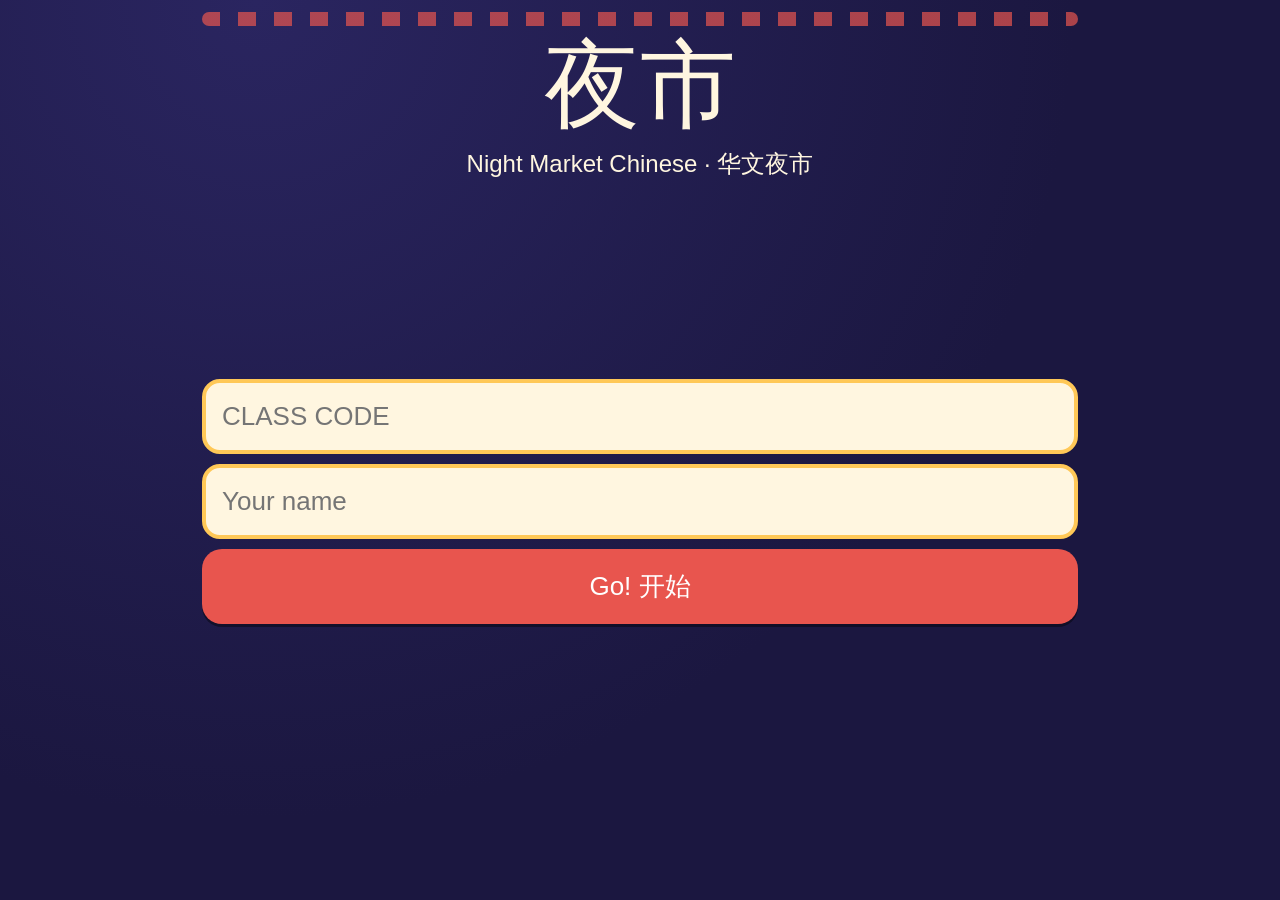
==== public/index.html @ 70c6d01e "Add files via upload" ====
<!doctype html>
<html lang="en"><head><meta charset="utf-8"><meta name="viewport" content="width=device-width,initial-scale=1,viewport-fit=cover">
<title>夜市学华文 Night Market Chinese</title><link rel="stylesheet" href="app.css?v=2"></head>
<body><div id="app" aria-live="polite"></div><script type="module" src="app.js?v=2"></script></body></html>
---- public/app.css ----
/* Night Market 夜市: a new skin for Tier C. Deep indigo night, lantern red and gold, paper cards. System Chinese fonts only (no third-party hosts). */
:root{--night:#1b1740;--night2:#2a2560;--lantern:#e8554e;--gold:#ffc857;--paper:#fff6e0;--ink:#2b2140;--jade:#2a9d8f;--soft:#e9defa;
 --zh:"PingFang SC","Noto Sans SC","Microsoft YaHei","Hiragino Sans GB","Source Han Sans SC",sans-serif;--kai:"Kaiti SC","STKaiti","KaiTi","BiauKai","Noto Serif SC",var(--zh)}
*{box-sizing:border-box;-webkit-tap-highlight-color:transparent}
html,body{margin:0;height:100%;background:radial-gradient(circle at 20% 0,var(--night2),var(--night) 60%);color:var(--paper);font:18px/1.35 var(--zh);overflow:hidden}
#app{height:100dvh;display:flex;flex-direction:column;max-width:900px;margin:0 auto;padding:max(10px,env(safe-area-inset-top)) 12px max(10px,env(safe-area-inset-bottom))}
.top{display:flex;align-items:center;gap:8px;min-height:75px}.top .sp{flex:1}
.lantern-row{height:14px;background:repeating-linear-gradient(90deg,var(--lantern) 0 18px,transparent 18px 36px);opacity:.7;border-radius:8px;margin:2px 0 6px}
button{font:inherit;color:inherit;border:0;cursor:pointer;min-height:75px;min-width:75px;border-radius:20px;padding:10px 16px;background:var(--night2);box-shadow:0 3px 0 #0006}
button:active{transform:translateY(2px);box-shadow:none}button:focus-visible{outline:4px solid var(--gold)}
button.small{min-height:75px;min-width:75px;font-size:20px;border-radius:18px;padding:6px 12px}
.parent button.small{min-height:48px;min-width:48px;font-size:16px}
.card{background:var(--paper);color:var(--ink);border-radius:22px;padding:14px}
.big{font-size:clamp(44px,12vmin,96px);font-family:var(--kai);line-height:1.1;text-align:center}
.py{font-size:clamp(16px,3.4vmin,26px);color:#7a4b8f;min-height:1.3em;text-align:center}
.opts{display:grid;grid-template-columns:1fr 1fr;gap:12px;margin-top:auto}
.opts button{background:var(--paper);color:var(--ink);font-size:clamp(26px,6.5vmin,48px);font-family:var(--kai);min-height:clamp(75px,16vh,130px)}
.opts.sm button{font-size:clamp(18px,4vmin,26px);font-family:var(--zh)}
.opts.three{grid-template-columns:1fr 1fr 1fr}
.go{background:var(--lantern);color:#fff;font-size:26px}.gold{background:var(--gold);color:var(--ink)}
.stage{flex:1;display:flex;flex-direction:column;gap:10px;min-height:0}
.prompt{display:flex;align-items:center;gap:8px;justify-content:center;font-size:clamp(16px,3.4vmin,24px);text-align:center}
.dots{display:flex;gap:6px;justify-content:center;padding:4px}.dots i{width:12px;height:12px;border-radius:50%;background:#fff3}.dots i.on{background:var(--gold)}.dots i.done{background:var(--jade)}
.good{background:var(--jade)!important;color:#fff!important}.try{background:var(--gold)!important;color:var(--ink)!important}
.frame{display:flex;gap:8px;justify-content:center;align-items:stretch;margin:auto}
.frame.tb{flex-direction:column;width:min(40vw,200px)}.frame.enc{width:min(46vw,230px);padding:14px;border:6px solid var(--gold);border-radius:12px;background:#fff1}
.slot{min-width:min(26vw,130px);min-height:min(22vw,110px);border:4px dashed var(--gold);border-radius:16px;display:flex;align-items:center;justify-content:center;font-size:clamp(40px,10vmin,72px);font-family:var(--kai);background:#fff1;color:var(--paper)}
.slot.f{border-style:solid;background:var(--paper);color:var(--ink)}
.tiles{display:flex;gap:10px;flex-wrap:wrap;justify-content:center}.tiles button{background:var(--paper);color:var(--ink);font-size:clamp(24px,5.5vmin,40px);font-family:var(--kai)}.tiles button[disabled]{opacity:.25}
.line{display:flex;gap:8px;flex-wrap:wrap;justify-content:center;min-height:90px;align-items:center;border-bottom:4px dashed var(--gold);padding-bottom:6px}
.msg{min-height:2.6em;text-align:center;font-size:clamp(18px,3.8vmin,26px)}
.note{font-size:15px;opacity:.85;text-align:center}
.field{display:flex;flex-direction:column;gap:10px;margin:auto 0}.field input{font:inherit;min-height:75px;border-radius:18px;border:4px solid var(--gold);padding:0 16px;font-size:26px;text-transform:uppercase;background:var(--paper);color:var(--ink)}.field input.name{text-transform:none}
.parent{overflow:auto}.parent table{width:100%;border-collapse:collapse}.parent td{padding:6px;border-bottom:1px solid #0002}
.xp{background:var(--gold);color:var(--ink);padding:4px 12px;border-radius:99px;font-weight:700}
.meter{height:16px;background:#fff3;border-radius:9px;overflow:hidden}.meter i{display:block;height:100%;background:var(--gold)}
.chars{display:inline-flex;gap:.1em;align-items:flex-end}.chars ruby{ruby-position:over}.chars rt{font-size:.28em;font-family:var(--zh);color:#7a4b8f}
@media (prefers-reduced-motion:no-preference){.pop{animation:pop .25s}@keyframes pop{from{transform:scale(.9)}to{transform:scale(1)}}}
@media (max-height:520px){.big{font-size:clamp(36px,10vmin,64px)}.opts button{min-height:75px}}
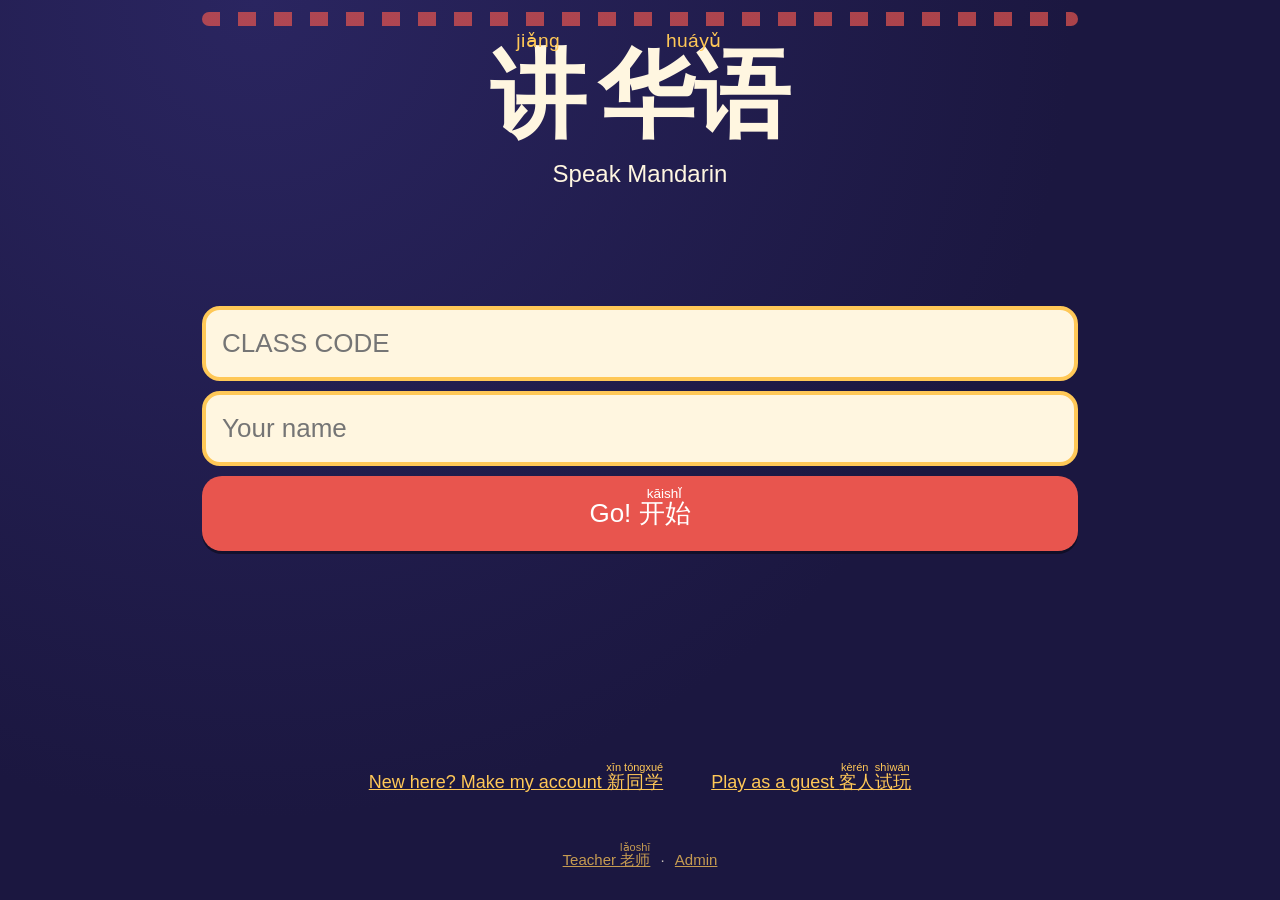
==== commit 4ecd6d24: "Add files via upload" ====
--- a/public/index.html
+++ b/public/index.html
@@ -1,4 +1,4 @@
 <!doctype html>
 <html lang="en"><head><meta charset="utf-8"><meta name="viewport" content="width=device-width,initial-scale=1,viewport-fit=cover">
-<title>夜市学华文 Night Market Chinese</title><link rel="stylesheet" href="app.css?v=2"></head>
-<body><div id="app" aria-live="polite"></div><script type="module" src="app.js?v=2"></script></body></html>
+<title>Speak Mandarin 讲华语 (jiǎng huáyǔ)</title><link rel="stylesheet" href="app.css?v=5"></head>
+<body><div id="app" aria-live="polite"></div><script type="module" src="app.js?v=5"></script></body></html>
--- a/public/app.css
+++ b/public/app.css
@@ -35,5 +35,15 @@
 .xp{background:var(--gold);color:var(--ink);padding:4px 12px;border-radius:99px;font-weight:700}
 .meter{height:16px;background:#fff3;border-radius:9px;overflow:hidden}.meter i{display:block;height:100%;background:var(--gold)}
 .chars{display:inline-flex;gap:.1em;align-items:flex-end}.chars ruby{ruby-position:over}.chars rt{font-size:.28em;font-family:var(--zh);color:#7a4b8f}
+button.link{background:none;box-shadow:none;min-height:75px;text-decoration:underline;font-size:18px;color:var(--gold)}
+.alt{display:flex;flex-wrap:wrap;gap:4px 16px;justify-content:center}
+.foot{text-align:center;font-size:15px;opacity:.75;padding:6px 0}.foot a{color:var(--gold);display:inline-block;padding:14px 6px}
+/* v0.4: pinyin over the app's own Chinese, the title, and the after-answer reveal line */
+ruby{ruby-position:over}rt{font-size:max(.52em,11px);font-family:var(--zh);font-weight:400;letter-spacing:0}
+.title{margin:0;font-weight:700}.title ruby{margin:0 .06em}.title rt{font-size:max(.2em,15px);color:var(--gold);letter-spacing:.02em}
+.reveal{display:flex;justify-content:center;padding:2px 0}.reveal .chars{font-size:clamp(24px,5vmin,36px);font-family:var(--kai)}
+.msg.withrv{display:flex;flex-wrap:wrap;align-items:center;justify-content:center;gap:0 16px;min-height:0}.reveal rt{font-size:max(.36em,11px)}
+/* short screens (laptops): keep the Next button on screen even with pinyin lines */
+@media (max-height:800px){.stage{gap:4px}.msg{min-height:2em}.note{line-height:1.25}}
 @media (prefers-reduced-motion:no-preference){.pop{animation:pop .25s}@keyframes pop{from{transform:scale(.9)}to{transform:scale(1)}}}
 @media (max-height:520px){.big{font-size:clamp(36px,10vmin,64px)}.opts button{min-height:75px}}
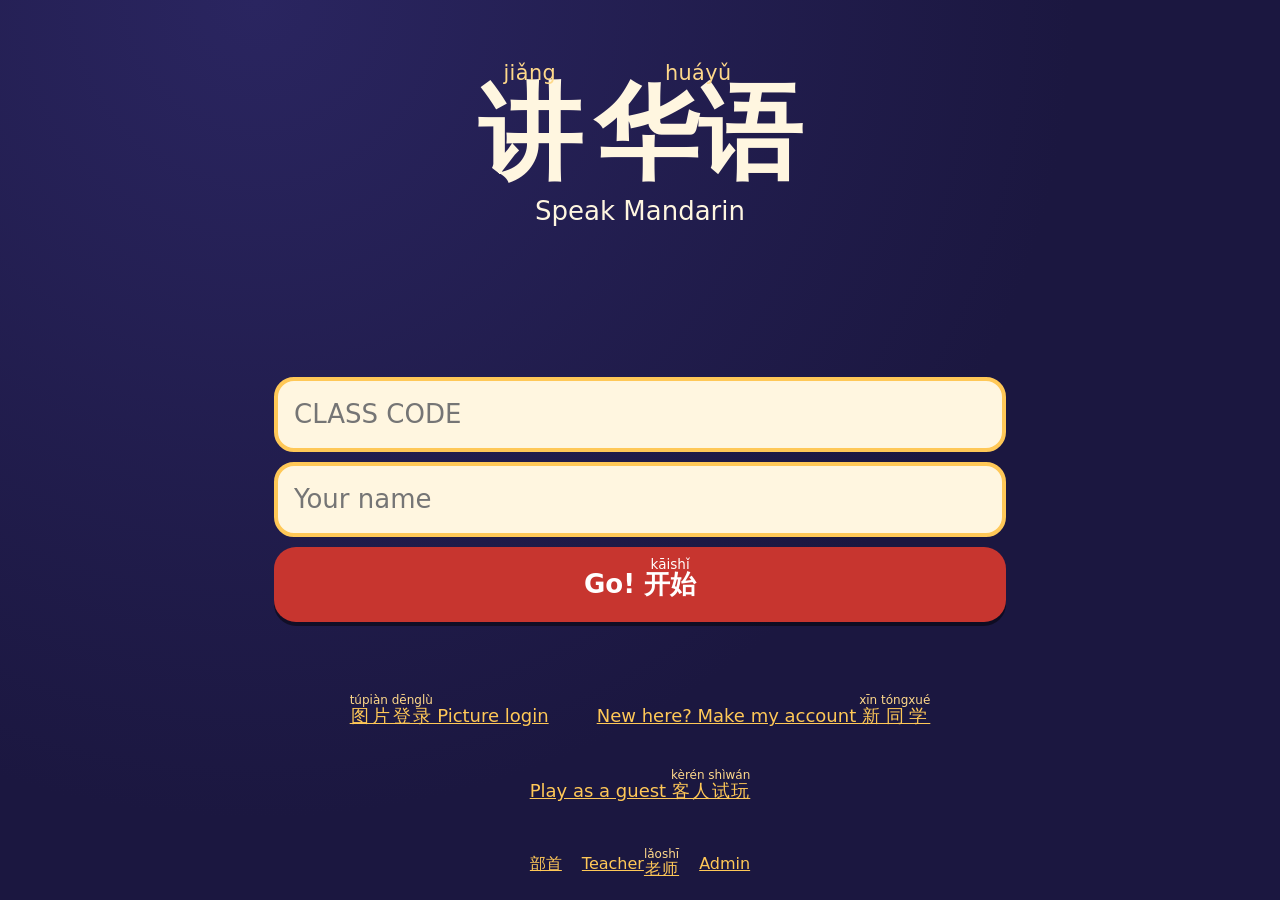
==== commit c83374af: "Add files via upload" ====
--- a/public/index.html
+++ b/public/index.html
@@ -1,4 +1,4 @@
 <!doctype html>
-<html lang="en"><head><meta charset="utf-8"><meta name="viewport" content="width=device-width,initial-scale=1,viewport-fit=cover">
-<title>Speak Mandarin 讲华语 (jiǎng huáyǔ)</title><link rel="stylesheet" href="app.css?v=5"></head>
-<body><div id="app" aria-live="polite"></div><script type="module" src="app.js?v=5"></script></body></html>
+<html lang="en"><head><meta charset="utf-8"><meta name="viewport" content="width=device-width,initial-scale=1,viewport-fit=cover"><meta name="theme-color" content="#1b1740"><!--stamp--><script type="importmap">{"imports":{"/app.js":"/app.js?v=0.7.0-6b0b86ff","/radicals.js":"/radicals.js?v=0.7.0-48bd80d1","/zh-data.js":"/zh-data.js?v=0.7.0-edc6fe21","/zh-engine.js":"/zh-engine.js?v=0.7.0-79d55fe7","/zh-gloss.js":"/zh-gloss.js?v=0.7.0-d0651891","/zh-meaning.js":"/zh-meaning.js?v=0.7.0-9b0ef531","/zh-pic.js":"/zh-pic.js?v=0.7.0-c35b3b65","/zh-speech.js":"/zh-speech.js?v=0.7.0-18643c3a","/zh-ui.js":"/zh-ui.js?v=0.7.0-2df8ffec"}}</script><!--/stamp-->
+<title>Speak Mandarin 讲华语 (jiǎng huáyǔ)</title><link rel="stylesheet" href="app.css?v=0.7.0-2028bb35"></head>
+<body><div id="app"></div><script type="module" src="app.js?v=0.7.0"></script></body></html>
--- a/public/app.css
+++ b/public/app.css
@@ -1,49 +1,141 @@
-/* Night Market 夜市: a new skin for Tier C. Deep indigo night, lantern red and gold, paper cards. System Chinese fonts only (no third-party hosts). */
-:root{--night:#1b1740;--night2:#2a2560;--lantern:#e8554e;--gold:#ffc857;--paper:#fff6e0;--ink:#2b2140;--jade:#2a9d8f;--soft:#e9defa;
- --zh:"PingFang SC","Noto Sans SC","Microsoft YaHei","Hiragino Sans GB","Source Han Sans SC",sans-serif;--kai:"Kaiti SC","STKaiti","KaiTi","BiauKai","Noto Serif SC",var(--zh)}
+/* Night Market 夜市 (v0.7). Indigo night, paper lantern cards, gold light. One memorable thing: the string of lanterns that shows progress.
+   System Chinese fonts only (no third-party hosts). Colour pairs measured against WCAG AA (see docs/UI_NOTES_v0.7.md). */
+:root{--night:#1b1740;--night2:#2a2560;--night3:#38307a;--lantern:#c7352f;--lantern-hi:#e8554e;--gold:#ffc857;--paper:#fff6e0;--ink:#2b2140;--jade:#1d7a6f;--jade-bg:#dff3ea;--try-bg:#fff0cc;--soft:#e9defa;
+ --mute:#574777;--py-night:#ffd98a;--text-night:#e9defa;
+ --zh:"PingFang SC","Noto Sans SC","Microsoft YaHei","Hiragino Sans GB","Source Han Sans SC",system-ui,sans-serif;--kai:"Kaiti SC","STKaiti","KaiTi","BiauKai","Noto Serif SC",var(--zh)}
 *{box-sizing:border-box;-webkit-tap-highlight-color:transparent}
-html,body{margin:0;height:100%;background:radial-gradient(circle at 20% 0,var(--night2),var(--night) 60%);color:var(--paper);font:18px/1.35 var(--zh);overflow:hidden}
-#app{height:100dvh;display:flex;flex-direction:column;max-width:900px;margin:0 auto;padding:max(10px,env(safe-area-inset-top)) 12px max(10px,env(safe-area-inset-bottom))}
-.top{display:flex;align-items:center;gap:8px;min-height:75px}.top .sp{flex:1}
-.lantern-row{height:14px;background:repeating-linear-gradient(90deg,var(--lantern) 0 18px,transparent 18px 36px);opacity:.7;border-radius:8px;margin:2px 0 6px}
-button{font:inherit;color:inherit;border:0;cursor:pointer;min-height:75px;min-width:75px;border-radius:20px;padding:10px 16px;background:var(--night2);box-shadow:0 3px 0 #0006}
-button:active{transform:translateY(2px);box-shadow:none}button:focus-visible{outline:4px solid var(--gold)}
-button.small{min-height:75px;min-width:75px;font-size:20px;border-radius:18px;padding:6px 12px}
-.parent button.small{min-height:48px;min-width:48px;font-size:16px}
+html,body{margin:0;height:100%;background:radial-gradient(circle at 20% 0,var(--night2),var(--night) 60%) fixed;color:var(--paper);font:18px/1.35 var(--zh);overflow:hidden}
+#app{position:relative;height:100dvh;display:flex;flex-direction:column;max-width:760px;margin:0 auto;padding:max(10px,env(safe-area-inset-top)) 14px max(10px,env(safe-area-inset-bottom));gap:10px}
+h1,h2,h3,p{margin:0}
+button{font:inherit;color:inherit;border:0;cursor:pointer;min-height:75px;min-width:75px;border-radius:22px;padding:8px 16px;background:var(--night3);box-shadow:0 4px 0 #0007;touch-action:manipulation}
+button:active:not(:disabled){transform:translateY(3px);box-shadow:none}
+button:focus-visible,input:focus-visible,select:focus-visible,a:focus-visible{outline:4px solid var(--gold);outline-offset:2px}
+button[disabled]{cursor:default}
+ruby{ruby-position:over}rt{font-size:max(.52em,12px);font-family:var(--zh);font-weight:400;letter-spacing:0;color:var(--py-night)}
+.card rt,.sheet rt,.wc-card rt{color:var(--mute)}
+.sr{position:absolute;width:1px;height:1px;overflow:hidden;clip:rect(0 0 0 0);white-space:nowrap}
+
+/* ---- top bar ---- */
+.bar{display:flex;align-items:center;gap:10px;min-height:75px}.bar .sp{flex:1}
+.ib{width:75px;padding:0;font-size:30px;line-height:1;display:grid;place-items:center}
+.ib.sm{font-size:24px}
+.xp{display:inline-flex;align-items:center;gap:6px;background:var(--gold);color:var(--ink);padding:6px 14px;border-radius:99px;font-weight:700;font-size:20px;white-space:nowrap}
+.hello{display:flex;align-items:center;gap:10px;font-size:22px;font-weight:700;min-width:0}.hello .av{font-size:40px;line-height:1}.hello span.nm{overflow:hidden;text-overflow:ellipsis;white-space:nowrap}
+.hello ruby rt{font-weight:400}
+
+/* ---- lantern string: progress through a session ---- */
+.lanterns{flex:1;display:flex;gap:6px;align-items:flex-end;height:48px;padding-top:6px;position:relative}
+.lanterns::before{content:"";position:absolute;left:0;right:0;top:6px;height:2px;background:#ffffff40}
+.lanterns i{flex:1;max-width:34px;height:30px;margin-top:10px;border-radius:9px 9px 13px 13px;background:#ffffff26;position:relative;transition:background .3s}
+.lanterns i::before{content:"";position:absolute;left:50%;top:-8px;width:2px;height:8px;background:#ffffff40;transform:translateX(-50%)}
+.lanterns i.done{background:var(--gold);box-shadow:0 0 12px #ffc85799}
+.lanterns i.on{background:var(--lantern-hi);box-shadow:0 0 14px #e8554ecc}
+@media (prefers-reduced-motion:no-preference){.lanterns i.on{animation:sway 1.6s ease-in-out infinite;transform-origin:50% -8px}@keyframes sway{50%{transform:rotate(5deg)}}}
+
+/* ---- the one layout every question uses: task, picture, answers, feedback ---- */
+.stage{flex:1;display:flex;flex-direction:column;gap:10px;min-height:0}
+.task{display:flex;align-items:center;gap:12px;background:#ffffff14;border-radius:22px;padding:8px 8px 8px 16px;min-height:90px}
+.task .tx{flex:1;min-width:0}
+.task .zh{font-size:clamp(22px,4.6vmin,30px);font-weight:700;line-height:1.7;overflow-wrap:anywhere}
+.task .en{font-size:15px;color:var(--text-night);line-height:1.25}
+.say{width:84px;min-height:84px;background:var(--gold);color:var(--ink);font-size:36px;border-radius:50%;padding:0;flex:none;display:grid;place-items:center}
+.hero{flex:1;min-height:0;display:flex;flex-direction:column;align-items:center;justify-content:center;gap:6px;overflow:hidden}
+.big{font-size:clamp(48px,13vmin,104px);font-family:var(--kai);line-height:1.15;text-align:center}
+.emoji{font-size:clamp(84px,24vmin,190px);line-height:1}
+.py{font-size:clamp(18px,3.6vmin,28px);color:var(--py-night);min-height:1.3em;text-align:center}
+.hint{font-size:15px;color:var(--text-night);text-align:center}
+.answers{display:flex;flex-direction:column;gap:10px}
+.opts{display:grid;grid-template-columns:1fr 1fr;gap:12px}
+.opts.three{grid-template-columns:1fr 1fr 1fr}
+.opts button,.tiles button,.line button{background:var(--paper);color:var(--ink)}
+.opts button{font-size:clamp(28px,7vmin,50px);font-family:var(--kai);min-height:clamp(84px,15vh,128px)}
+.opts.sm button{font-size:clamp(20px,4.4vmin,28px);font-family:var(--zh);font-weight:600}
+.opts.three button{min-height:clamp(84px,13vh,110px)}
+.tiles{display:flex;gap:10px;flex-wrap:wrap;justify-content:center}.tiles button{font-size:clamp(26px,6vmin,42px);font-family:var(--kai)}.tiles button[disabled]{opacity:.25}
+.line{display:flex;gap:8px;flex-wrap:wrap;justify-content:center;min-height:92px;align-items:center;border-bottom:4px dashed var(--gold);padding-bottom:6px;width:100%}
+.line button{font-size:clamp(24px,5.5vmin,38px);font-family:var(--kai)}
+.frame{display:flex;gap:8px;justify-content:center;align-items:stretch}
+.frame.tb{flex-direction:column;width:min(40vw,200px)}.frame.enc{width:min(46vw,230px);padding:14px;border:6px solid var(--gold);border-radius:12px;background:#ffffff14}
+.slot{min-width:min(26vw,130px);min-height:min(22vw,110px);border:4px dashed var(--gold);border-radius:18px;display:flex;align-items:center;justify-content:center;font-size:clamp(40px,10vmin,72px);font-family:var(--kai);background:#ffffff14;color:var(--paper)}
+.slot.f{border-style:solid;background:var(--paper);color:var(--ink)}
+.good{background:var(--jade)!important;color:#fff!important}.try{background:var(--gold)!important;color:var(--ink)!important}
+.slot.good,.slot.try,.line.good,.line.try{border-color:transparent}
+.stage.done .answers{display:none}
+.stage.done .hero{flex:1}
+.go{background:var(--lantern);color:#fff;font-size:26px;font-weight:700}
+.gold{background:var(--gold);color:var(--ink)}
+.chk{background:var(--lantern);color:#fff;font-size:26px;font-weight:700}
+
+/* ---- feedback sheet: sits where the answers were; Next is always the biggest control ---- */
+.sheet{background:var(--jade-bg);color:var(--ink);border-radius:26px 26px 0 0;border-top:8px solid var(--jade);padding:12px 14px max(16px,env(safe-area-inset-bottom));display:flex;flex-direction:column;gap:8px;margin:0 -14px -10px}
+.sheet.again{background:var(--try-bg);border-top-color:var(--gold)}
+.sheet .verdict{font-size:24px;font-weight:700;line-height:1.7}
+.sheet .row{display:flex;align-items:center;gap:10px}
+.sheet .word{flex:1;min-width:0;display:flex;align-items:center;gap:10px;font-family:var(--kai);font-size:clamp(34px,8vmin,56px);line-height:1.7}
+.sheet .word .emo{font-size:clamp(36px,8vmin,56px)}
+.sheet .ib{background:var(--soft);color:var(--ink);box-shadow:0 4px 0 #0003}
+.sheet .note{font-size:16px;color:var(--mute);text-align:left}
+.sheet .next{background:var(--lantern);color:#fff;min-height:88px;font-size:clamp(26px,5vmin,34px);font-weight:700;border-radius:28px}
+@media (prefers-reduced-motion:no-preference){.sheet{animation:rise .22s ease-out}@keyframes rise{from{transform:translateY(24px);opacity:0}}.pop{animation:pop .25s}@keyframes pop{from{transform:scale(.92)}to{transform:scale(1)}}}
+
+/* ---- cards, fields, text ---- */
 .card{background:var(--paper);color:var(--ink);border-radius:22px;padding:14px}
-.big{font-size:clamp(44px,12vmin,96px);font-family:var(--kai);line-height:1.1;text-align:center}
-.py{font-size:clamp(16px,3.4vmin,26px);color:#7a4b8f;min-height:1.3em;text-align:center}
-.opts{display:grid;grid-template-columns:1fr 1fr;gap:12px;margin-top:auto}
-.opts button{background:var(--paper);color:var(--ink);font-size:clamp(26px,6.5vmin,48px);font-family:var(--kai);min-height:clamp(75px,16vh,130px)}
-.opts.sm button{font-size:clamp(18px,4vmin,26px);font-family:var(--zh)}
-.opts.three{grid-template-columns:1fr 1fr 1fr}
-.go{background:var(--lantern);color:#fff;font-size:26px}.gold{background:var(--gold);color:var(--ink)}
-.stage{flex:1;display:flex;flex-direction:column;gap:10px;min-height:0}
-.prompt{display:flex;align-items:center;gap:8px;justify-content:center;font-size:clamp(16px,3.4vmin,24px);text-align:center}
-.dots{display:flex;gap:6px;justify-content:center;padding:4px}.dots i{width:12px;height:12px;border-radius:50%;background:#fff3}.dots i.on{background:var(--gold)}.dots i.done{background:var(--jade)}
-.good{background:var(--jade)!important;color:#fff!important}.try{background:var(--gold)!important;color:var(--ink)!important}
-.frame{display:flex;gap:8px;justify-content:center;align-items:stretch;margin:auto}
-.frame.tb{flex-direction:column;width:min(40vw,200px)}.frame.enc{width:min(46vw,230px);padding:14px;border:6px solid var(--gold);border-radius:12px;background:#fff1}
-.slot{min-width:min(26vw,130px);min-height:min(22vw,110px);border:4px dashed var(--gold);border-radius:16px;display:flex;align-items:center;justify-content:center;font-size:clamp(40px,10vmin,72px);font-family:var(--kai);background:#fff1;color:var(--paper)}
-.slot.f{border-style:solid;background:var(--paper);color:var(--ink)}
-.tiles{display:flex;gap:10px;flex-wrap:wrap;justify-content:center}.tiles button{background:var(--paper);color:var(--ink);font-size:clamp(24px,5.5vmin,40px);font-family:var(--kai)}.tiles button[disabled]{opacity:.25}
-.line{display:flex;gap:8px;flex-wrap:wrap;justify-content:center;min-height:90px;align-items:center;border-bottom:4px dashed var(--gold);padding-bottom:6px}
-.msg{min-height:2.6em;text-align:center;font-size:clamp(18px,3.8vmin,26px)}
-.note{font-size:15px;opacity:.85;text-align:center}
-.field{display:flex;flex-direction:column;gap:10px;margin:auto 0}.field input{font:inherit;min-height:75px;border-radius:18px;border:4px solid var(--gold);padding:0 16px;font-size:26px;text-transform:uppercase;background:var(--paper);color:var(--ink)}.field input.name{text-transform:none}
-.parent{overflow:auto}.parent table{width:100%;border-collapse:collapse}.parent td{padding:6px;border-bottom:1px solid #0002}
-.xp{background:var(--gold);color:var(--ink);padding:4px 12px;border-radius:99px;font-weight:700}
-.meter{height:16px;background:#fff3;border-radius:9px;overflow:hidden}.meter i{display:block;height:100%;background:var(--gold)}
-.chars{display:inline-flex;gap:.1em;align-items:flex-end}.chars ruby{ruby-position:over}.chars rt{font-size:.28em;font-family:var(--zh);color:#7a4b8f}
+.card .mute,.mute{color:var(--mute)}
+.note{font-size:15px;color:var(--text-night);text-align:center}.card .note{color:var(--mute)}
+.msg{min-height:1.5em;text-align:center;font-size:clamp(18px,3.8vmin,24px)}
+.field{display:flex;flex-direction:column;gap:10px}.field input{font:inherit;min-height:75px;border-radius:20px;border:4px solid var(--gold);padding:0 16px;font-size:26px;text-transform:uppercase;background:var(--paper);color:var(--ink)}.field input.name{text-transform:none}
+.title{margin:0;font-weight:700;text-align:center}.title ruby{margin:0 .06em}.title rt{font-size:max(.2em,15px);letter-spacing:.02em}
+.lede{font-size:clamp(20px,4vmin,26px);text-align:center}
 button.link{background:none;box-shadow:none;min-height:75px;text-decoration:underline;font-size:18px;color:var(--gold)}
-.alt{display:flex;flex-wrap:wrap;gap:4px 16px;justify-content:center}
-.foot{text-align:center;font-size:15px;opacity:.75;padding:6px 0}.foot a{color:var(--gold);display:inline-block;padding:14px 6px}
-/* v0.4: pinyin over the app's own Chinese, the title, and the after-answer reveal line */
-ruby{ruby-position:over}rt{font-size:max(.52em,11px);font-family:var(--zh);font-weight:400;letter-spacing:0}
-.title{margin:0;font-weight:700}.title ruby{margin:0 .06em}.title rt{font-size:max(.2em,15px);color:var(--gold);letter-spacing:.02em}
-.reveal{display:flex;justify-content:center;padding:2px 0}.reveal .chars{font-size:clamp(24px,5vmin,36px);font-family:var(--kai)}
-.msg.withrv{display:flex;flex-wrap:wrap;align-items:center;justify-content:center;gap:0 16px;min-height:0}.reveal rt{font-size:max(.36em,11px)}
-/* short screens (laptops): keep the Next button on screen even with pinyin lines */
-@media (max-height:800px){.stage{gap:4px}.msg{min-height:2em}.note{line-height:1.25}}
-@media (prefers-reduced-motion:no-preference){.pop{animation:pop .25s}@keyframes pop{from{transform:scale(.9)}to{transform:scale(1)}}}
+.alt{display:flex;flex-wrap:wrap;gap:0 16px;justify-content:center}
+.foot{text-align:center;font-size:16px;padding:2px 0}.foot a{color:var(--gold);display:inline-flex;align-items:center;min-height:48px;padding:0 10px}
+.parent{overflow:auto}.parent table{width:100%;border-collapse:collapse}.parent td{padding:6px;border-bottom:1px solid #0002}.parent .card{margin-bottom:10px}
+.meter{height:16px;background:#ffffff33;border-radius:9px;overflow:hidden}.meter i{display:block;height:100%;background:var(--gold)}
+.warn{background:#fff0cc;color:var(--ink);border-radius:16px;padding:10px 14px;font-size:16px}
+
+/* ---- home: where am I, how am I doing ---- */
+.home{display:flex;flex-direction:column;gap:12px;flex:1;min-height:0}
+.unitcard{background:var(--paper);color:var(--ink);border-radius:24px;padding:14px 16px;display:flex;flex-direction:column;gap:8px}
+.unitcard .ut{font-size:clamp(20px,4.2vmin,26px);font-weight:700;line-height:1.7}
+.map{display:grid;grid-template-columns:repeat(5,1fr);gap:8px 6px;list-style:none;margin:0;padding:0}
+.map li{display:flex;flex-direction:column;align-items:center;gap:2px;position:relative;font-size:13px;color:var(--mute);font-weight:700}
+.map li b{width:clamp(40px,11vw,52px);aspect-ratio:1;border-radius:50%;display:grid;place-items:center;font-size:18px;background:#d9cfee;color:var(--mute)}
+.map li::after{content:"";position:absolute;top:calc(clamp(40px,11vw,52px)/2);left:calc(50% + clamp(20px,5.5vw,26px));right:calc(-50% + clamp(20px,5.5vw,26px));height:4px;background:#d9cfee;z-index:0}
+.map li:nth-child(5n)::after,.map li:last-child::after{display:none}
+.map li b{position:relative;z-index:1}
+.map li.done b{background:var(--gold);color:var(--ink)}.map li.done::after{background:var(--gold)}
+.map li.now b{background:var(--lantern);color:#fff;box-shadow:0 0 0 4px #c7352f40}
+.map li.lock{opacity:.55}
+.streak{display:flex;align-items:center;gap:8px;justify-content:space-between;background:#ffffff14;border-radius:22px;padding:8px 14px}
+.streak .days{display:flex;gap:6px}.streak .d{width:34px;height:40px;border-radius:10px 10px 15px 15px;background:#ffffff26;display:grid;place-items:center;font-size:12px;color:var(--text-night);position:relative}
+.streak .d.lit{background:var(--gold);color:var(--ink);box-shadow:0 0 12px #ffc85788}.streak .d.today{outline:3px solid var(--paper);outline-offset:2px}
+.streak .run{font-size:18px;font-weight:700}
+.home .play{margin-top:auto;min-height:104px;font-size:clamp(28px,6vmin,36px);font-weight:700;background:var(--lantern);color:#fff;border-radius:30px}
+.home .tools{display:flex;gap:10px}.home .tools button{flex:1}
+.pinbtn{font-size:18px;display:flex;flex-direction:column;align-items:center;justify-content:center;line-height:1.1;padding:4px 10px}
+.badge{position:relative}.badge::after{content:"!";position:absolute;top:6px;right:6px;width:22px;height:22px;border-radius:50%;background:var(--gold);color:var(--ink);font-size:15px;font-weight:700;display:grid;place-items:center}
+
+/* ---- picture login ---- */
+.roster{display:grid;grid-template-columns:repeat(auto-fill,minmax(104px,1fr));gap:12px;overflow:auto;padding:4px 2px 12px;align-content:start;flex:1;min-height:0}
+.roster button{background:var(--paper);color:var(--ink);min-height:124px;display:flex;flex-direction:column;align-items:center;justify-content:center;gap:2px;font-size:18px;font-weight:700;padding:6px}
+.roster .av,.picbig{font-size:56px;line-height:1.1}
+.slots{display:flex;gap:14px;justify-content:center}.slots i{width:84px;height:84px;border-radius:50%;border:4px dashed var(--gold);display:grid;place-items:center;font-size:46px;font-style:normal;background:#ffffff14}.slots i.f{border-style:solid;background:var(--paper)}
+.pad{display:grid;grid-template-columns:repeat(3,1fr);gap:12px}.pad button{background:var(--paper);min-height:clamp(84px,15vh,120px);font-size:clamp(44px,9vmin,60px)}
+@media (prefers-reduced-motion:no-preference){.shake{animation:shake .35s}@keyframes shake{25%{transform:translateX(-8px)}75%{transform:translateX(8px)}}}
+.previewbar{background:var(--gold);color:var(--ink);border-radius:14px;padding:4px 12px;display:flex;align-items:center;gap:10px;font-weight:700;font-size:16px}.previewbar button{min-height:48px;min-width:48px;font-size:16px;border-radius:14px;padding:2px 12px}
+
+/* ---- younger learners (6 to 9) ---- */
+body.young{font-size:112%}
+body.young .opts{gap:16px}
+body.young .opts button{border-radius:26px;min-height:clamp(92px,17vh,140px);font-size:clamp(30px,7.5vmin,54px)}
+body.young .sheet .next,body.young .home .play{min-height:96px}
+body.young .task .zh{font-size:clamp(24px,5vmin,34px)}
+body.young .task .en{display:none}
+body.young rt{font-size:max(.6em,13px)}
+@media (max-height:700px){.emoji{font-size:clamp(64px,20vmin,120px)}.task{min-height:76px}.say{width:75px;min-height:75px;font-size:30px}.sheet .verdict{font-size:20px;line-height:1.4}.sheet .word{line-height:1.3}}
 @media (max-height:520px){.big{font-size:clamp(36px,10vmin,64px)}.opts button{min-height:75px}}
+.modal{position:absolute;inset:0;background:#000b;display:flex;align-items:flex-end;justify-content:center;z-index:20}.modal .sheet{width:100%;max-width:760px;margin:0}
+
+.gold rt,.sheet .gold rt{color:var(--mute)}.go rt,.sheet .next rt,.chk rt,.play rt{color:#fff}
+.unitcard .note,.unitcard .mute{color:var(--mute)}
+.stage.done .hero{padding-bottom:4px}
